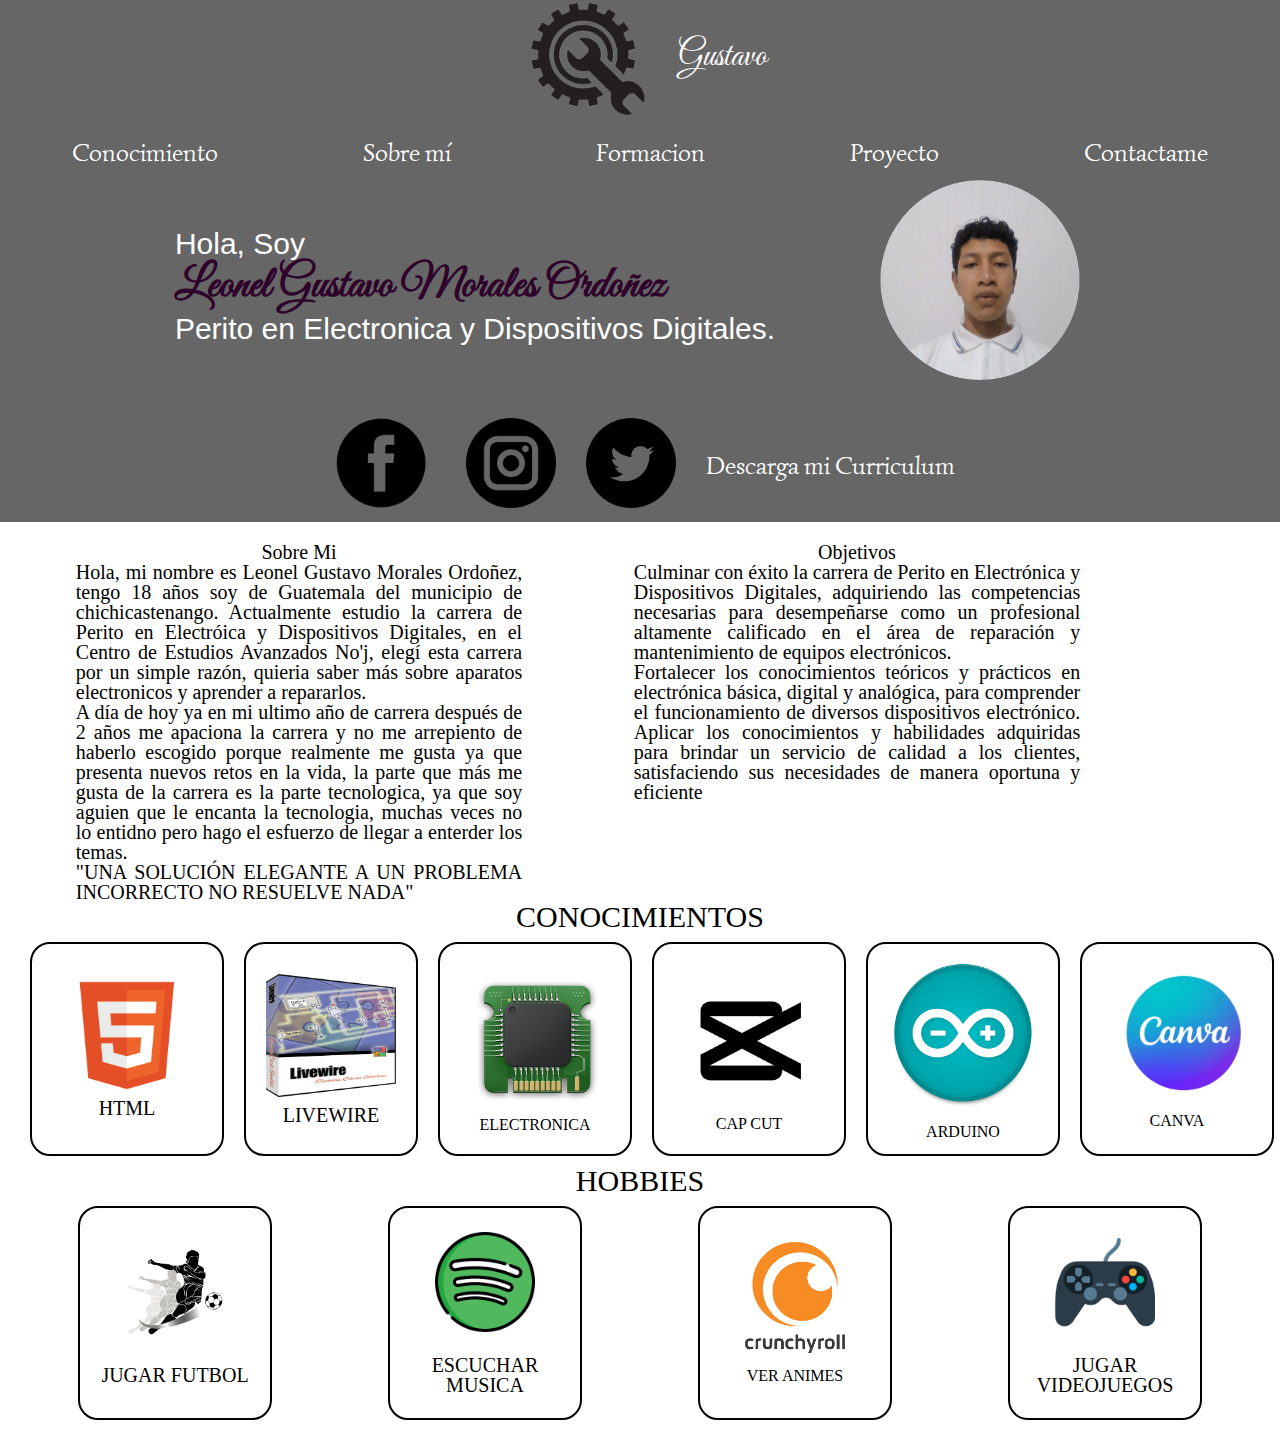
==== index.html @ 09ee02aa "Primir paso" ====
<!DOCTYPE html>
<html lang="es">
<head>
    <meta charset="UTF-8">
    <meta name="viewport" content="width=device-width, initial-scale=1.0">
    <title>Portafolio</title>
    <link rel="stylesheet" href="./reset.css">
    <link rel="stylesheet" href="./estilos.css">
    <link rel="preconnect" href="https://fonts.googleapis.com">
    <link rel="preconnect" href="https://fonts.gstatic.com" crossorigin>
    <link href="https://fonts.googleapis.com/css2?family=Great+Vibes&family=Simonetta:ital,wght@0,400;0,900;1,400;1,900&display=swap" rel="stylesheet">
</head>
<body>
    
   <header class="encabezado">

        <section class="contenedorEncabezado">
            <div class="cajaLogo">
                <img src="./logo tuerca.png" alt="logo" class="logo" width="150px">
                <h1 class="tituloMarca">Gustavo</h1>
            </div>

           <div class="cajaNavegacion">
           <a href="#" class="link">Conocimiento</a>
           <a href="#" class="link">Sobre mí</a>
           <a href="#" class="link">Formacion</a>
           <a href="#" class="link">Proyecto</a>
           <a href="#" class="link">Contactame</a>
           </div>

           <div class="cajaPresentacion">

            <div class="info">
             <h2 class="presentacion">Hola, Soy </h2>
             <h3 class="Nombre">Leonel Gustavo Morales Ordoñez</h3>
             <p class="carrera">Perito en Electronica y Dispositivos Digitales.</p>
            </div>

            <div class="fotoPerfil">
             <img src="./img redondo.png" alt="foto" class="cajaFoto">
            </div>

           </div>

           <div class="cajaRedes">
            <a href="https://facebook.com"><img src="./logo face.png" alt="logoFace" class="face"></a>
            <a href="https://instagram.com"><img src="./logo insta.png" alt="logoInsta" class="insta"></a>
            <a href="https://twitter.com"><img src="./logo x.png" alt="logoX" class="x"></a>
            <a href="#" class="Descarga">Descarga mi Curriculum</a>
           </div>
        </section>
   </header>

<main class="contenidoPrincipal">
    <section class="infoPerfil">
     <div class="datos">
        <h2>Sobre Mi</h2>
        <p>Hola, mi nombre es Leonel Gustavo Morales Ordoñez, tengo 18 años soy de Guatemala del municipio de 
            chichicastenango. Actualmente estudio la carrera de Perito en Electróica y Dispositivos Digitales, en el Centro de Estudios 
            Avanzados No'j, elegí esta carrera por un simple razón, quieria saber más sobre aparatos electronicos y aprender a repararlos.</p>
            
            <p>A día de hoy ya en mi ultimo año de carrera después de 2 años me apaciona la carrera y no me arrepiento de haberlo 
                escogido porque realmente me gusta ya que presenta nuevos retos en la vida, la parte que más me gusta de la carrera
                es la parte tecnologica, ya que soy aguien que le encanta la tecnologia, muchas veces no lo entidno pero hago el esfuerzo 
                de llegar a enterder los temas.</p>
        <p>"UNA SOLUCIÓN ELEGANTE A UN PROBLEMA INCORRECTO NO RESUELVE NADA"</p>
        </div>
   
     <div class="datosObj">
        <h2>Objetivos</h2>
        <p>Culminar con éxito la carrera de Perito en Electrónica y Dispositivos Digitales, adquiriendo las competencias necesarias 
        para desempeñarse como un profesional altamente calificado en el área de reparación y mantenimiento de equipos electrónicos.</p>

        <p>Fortalecer los conocimientos teóricos y prácticos en electrónica básica, digital y analógica, para comprender el funcionamiento de diversos dispositivos electrónico.
             Aplicar los conocimientos y habilidades adquiridas para brindar un servicio de calidad a los clientes, satisfaciendo sus necesidades de manera oportuna y eficiente</p>
     </div>
    </section>

    <section class="conocimientos">
    <h3 class="tituloConocimientos">conocimientos</h3>

     <ul class="listaConociminetos">
        <li class="itemConocimiento">
            <img src="./conocimientos/HTML-5-.png" alt="Html" class="itmHTML">
            <p class="itmTitulo">HTML</p>
        </li>
        <li class="itemConocimiento">
            <img src="./conocimientos/liveWire.png" alt="live" class="itmLive">
            <p class="itmTitulo">LIVEWIRE</p>
        </li>
        <li class="itemConocimiento">
            <img src="./conocimientos/electronica.png" alt="Electronica" class="itmElec">
            <p class="itemTitulo" >ELECTRONICA</p> 
        </li>
        <li class="itemConocimiento">
            <img src="./conocimientos/cap cut.png" alt="Cap Cut" class="itmCap">
            <p class="itemTitulo">CAP CUT</p>
        </li>
        <li class="itemConocimiento">
            <img src="./conocimientos/arduino.png" alt="Arduino" class="itmArd">
            <p class="itemTitulo">ARDUINO</p>
        </li>
        <li class="itemConocimiento">
            <img src="./conocimientos/canva.png" alt="" class="itmCan">
            <p class="itemTitulo">CANVA</p>
        </li>
     </ul>
    </section>

    <section class="Hobbies">
        <h3 class="TituloHobbies tituloConocimientos">Hobbies</h3>

        <ul class="listaHobbies listaConociminetos">
            <li class="itemHobbies itemConocimiento">
                <img src="./Hobbies/futbol.png" alt="futbol" class="itmImagen">
                <p class="itmTitulo">JUGAR FUTBOL</p>
            </li>
            <li class="itemHobbies itemConocimiento">
                <img src="./Hobbies/spotify.png" alt="Spotify" class="itmImagen">
                <p class="itmTitulo">ESCUCHAR MUSICA</p>
            </li>
            <li class="itemHobbies itemConocimiento">
                <img src="./Hobbies/anime.png" alt="Anime" class="itmImagen">
                <p class="itemTitulo">VER ANIMES</p>
            </li>
            <li class="itemHobbies itemConocimiento">
                <img src="./Hobbies/videoJuegos.png" alt="VideoJuegos" class="itmImagen">
                <p class="itmTitulo">JUGAR VIDEOJUEGOS</p>
            </li>
         </ul>
    </section>

</main>

</body>
</html>
---- estilos.css ----
*{
    padding: 20px;
    margin: 0 auto;
}
.contenedorEncabezado{
     background-color:rgb(103, 102, 102);
}
.tituloMarca{
    font-size: 35px;
    color: white;
    margin-left: 15px;
    font-family: "Great Vibes", cursive;
}
.cajaLogo{
    display:flex;
    align-items: center;
    justify-content: center;
}
.cajaNavegacion{
    font-size: 25px;
    margin-top: 25px;
    display:flex;
    align-items: center;
    justify-content: space-around;
    font-family: "Simonetta", serif;
}.link{
    color: white;
    text-decoration: none;
}
.presentacion{
    font-size: 30px;
    color: white;
    margin: 15px 25px 5px 25px;
    font-family: "Oswald", sans-serif;
}
.Nombre{
    font-size: 45px;
    color: rgb(46, 2, 43);
    margin: 5px 25px 5px 25px;
    font-family: "Great Vibes", cursive;
    font-weight: bold;
}
.carrera{
    font-size: 30px;
    color: white;
    margin: 5px 25px 5px 25px;
    font-family: "Oswald", sans-serif;
}
.cajaFoto{
    width: 200px; height: 200px;
    margin: 0 50px 0 80px;
    
}

.cajaPresentacion{
    display: flex;
     align-items: center;
    justify-content: center;
    margin: 15px 0 0 0;
}
.face{
    width: 110px; height: 110px;
    margin: 0 15px 0 15px;
}
.insta{
    width: 90px; height: 90px;
    margin: 0 15px 0 15px;
}
.x{
    width: 90px; height: 90px;
    margin: 0 15px 0 15px;
}
.cajaRedes{
    margin-top: 25px;
    font-size: 25px;
    display:flex;
    align-items: center;
    justify-content:center;
}

.Descarga{
    color: white;
    text-decoration: none;
    margin: 0 15px 0 15px;
    font-family: "Simonetta", serif;
}
.infoPerfil{
width: 90%;
display: flex;
justify-content: space-around;

}
.datos{
    height: 100%;
    display: flex;
    flex-direction: column ;
    align-items: center;
    justify-content: space-around;
    font-size: 20px;
    text-align: justify;
    width: 40%;
}

.datosObj{
    height: 100%;
    display: flex;
    flex-direction: column;
    align-items: center;
    justify-content:left;
    font-size: 20px;
    text-align: justify;
    width: 40%;
}
.itmImagen{
    width: 100px;
    margin-bottom: 15px;
}
.itmTitulo{
    font-size: 20px;
    margin-top: 8px;
    text-align: center;
}
.listaConociminetos{
    display: flex;
    justify-content:space-around
}
.itemConocimiento{
    width: 150px;
    height: 170px;
    border: 2px solid black;
    margin: 10px 10px;
    padding: 20px 20px;
    border-radius: 20px;
    display: flex;
    flex-direction: column;
    justify-content: center;
    align-items: center;


}
.tituloConocimientos{
    text-align: center;
    font-size: 30px;
    text-transform: uppercase;
}
.itemConocimiento:hover{
background-color: blueviolet;
}
.itmHTML{
    width: 200px;
}
.itmLive{
    width: 130px;
}
.itmElec{
    width: 150px;
}
.itmCap{
    width: 150px;
}
.itmArd{
    width: 150px;
    margin-bottom: 15px;
}
.itmCan{
    width: 150px;
    margin-bottom: 15px;
}
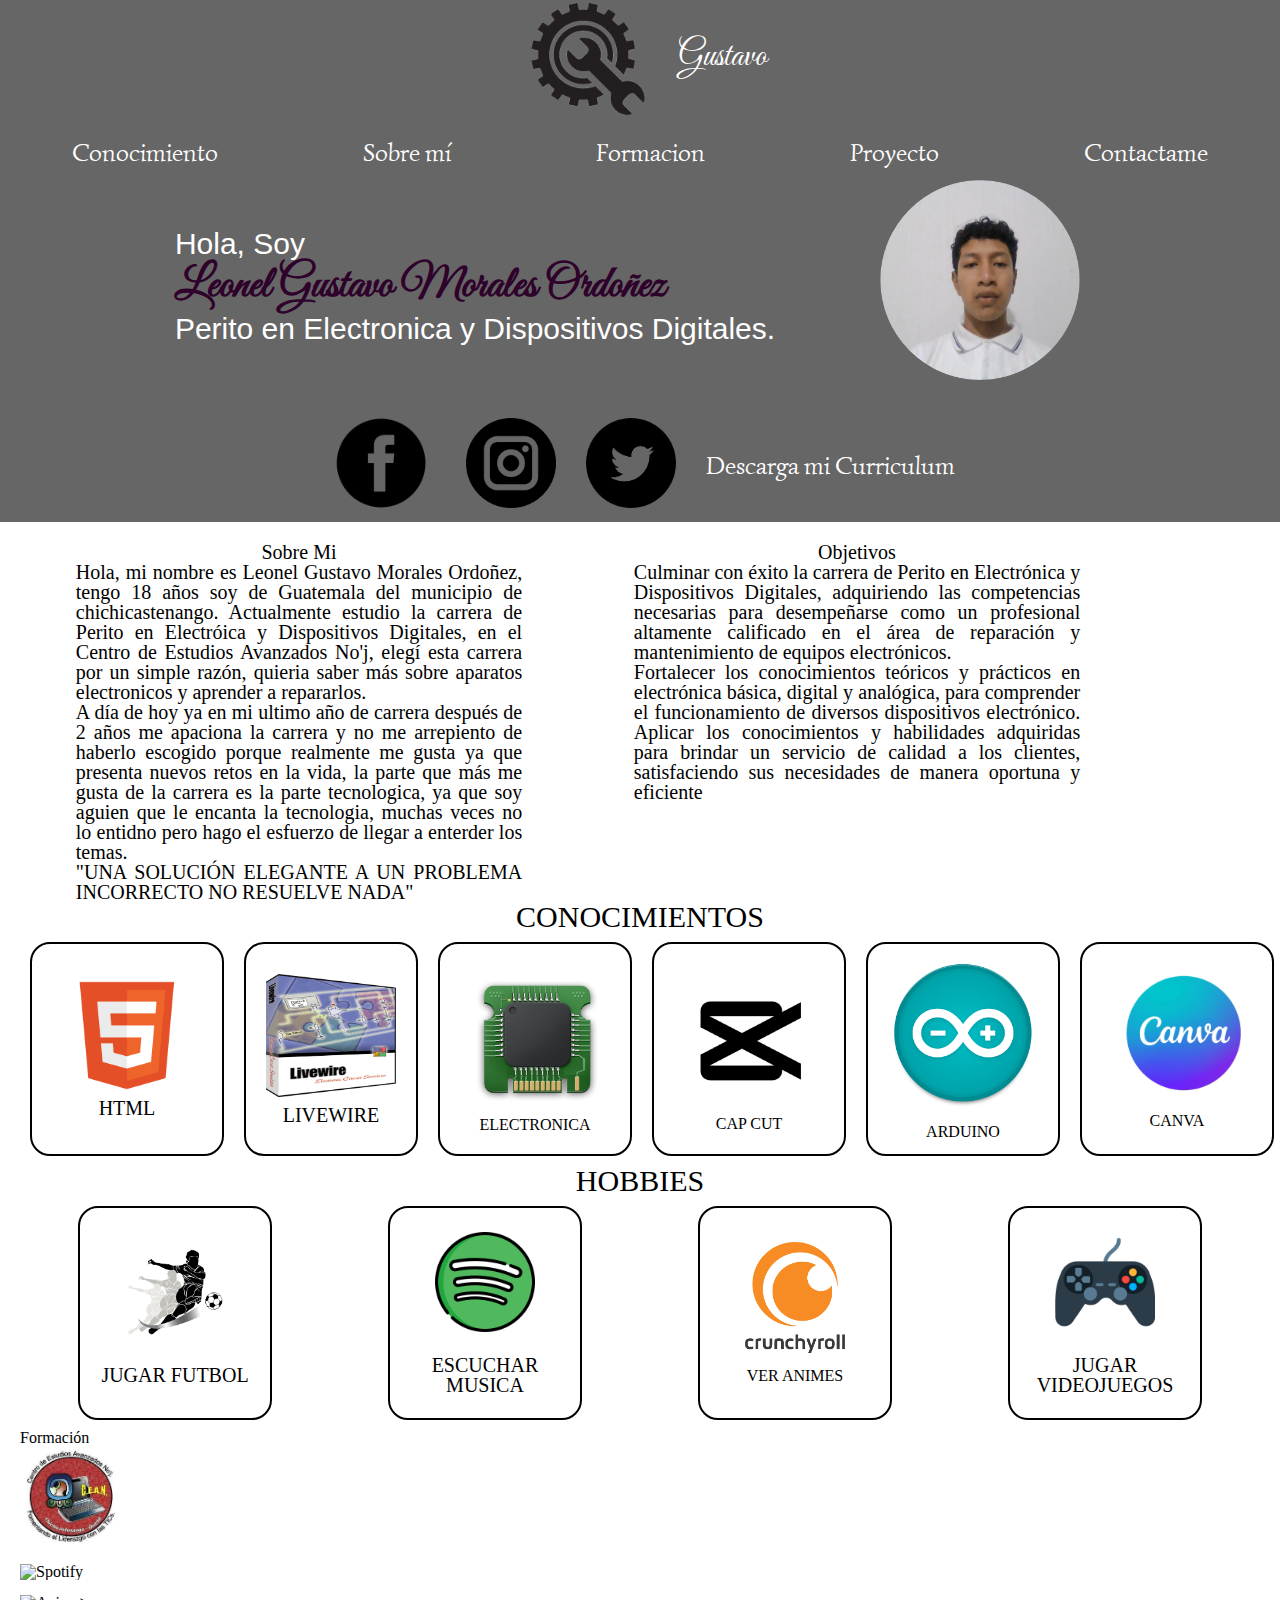
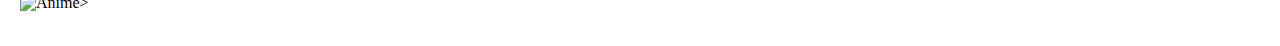
==== commit f5b223be: "segundo paso" ====
--- a/index.html
+++ b/index.html
@@ -130,6 +130,22 @@
          </ul>
     </section>
 
+    <section class="FormacionAcademica">
+        <h3 class="tituloAcademico">Formación</h3>
+
+        <ul class="listAcademica">
+            <li class="itemAcademico">
+                <img src="./formación/cean.jpeg" alt="Cean" class="itmImagen">
+            </li>
+            <li class="itemAcademico">
+                <img src="" alt="Spotify" class="itmImagen">
+            </li>
+            <li class="itemAcademico">
+                <img src="" alt="Anime" class="itmImagen">>
+            </li>
+         </ul>
+    </section>
+
 </main>
 
 </body>
